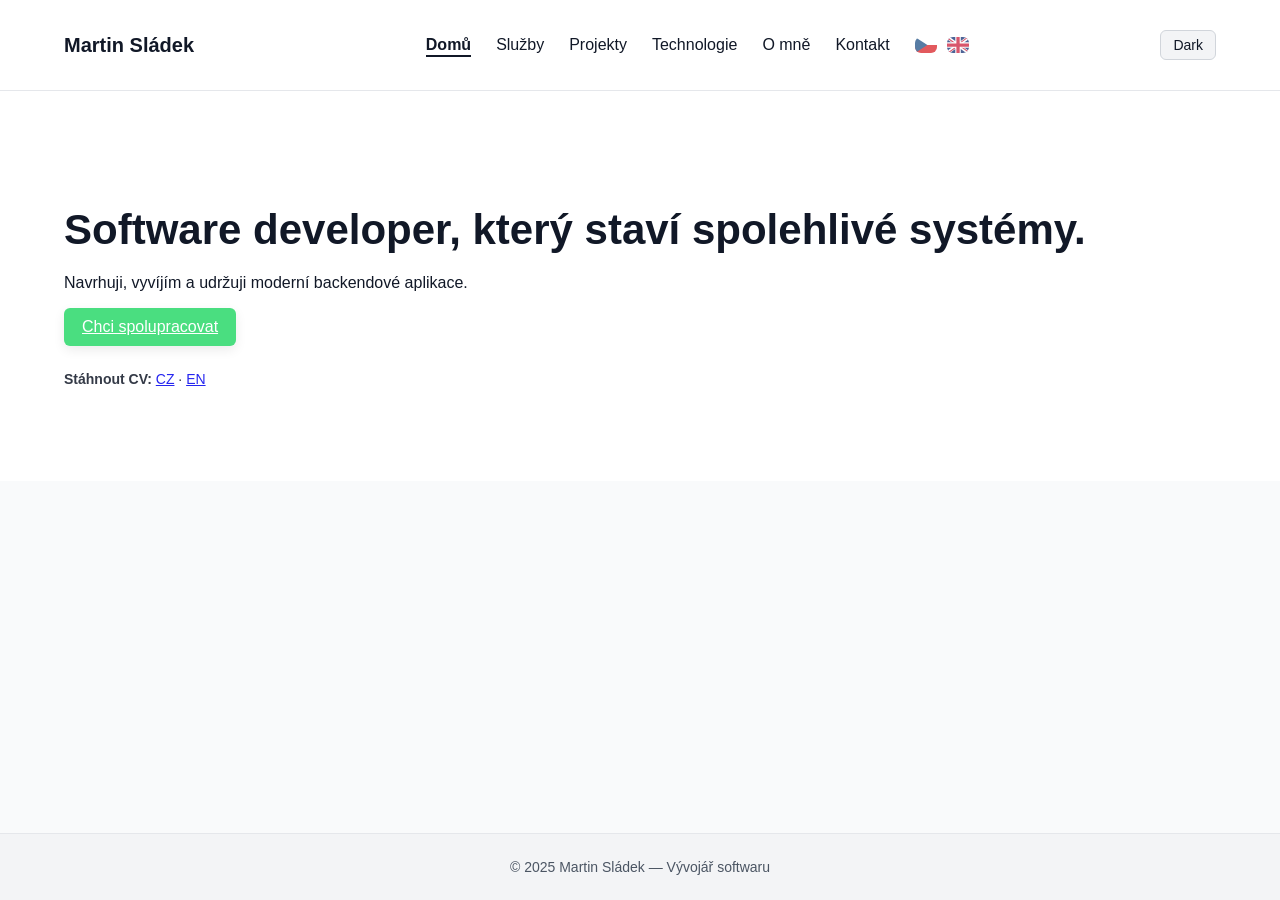
==== cz/index.html @ 25685c84 "Web Home Page - initial commit" ====
<!DOCTYPE html>
<html lang="cs">
<head>
    <meta charset="UTF-8">
    <meta name="viewport" content="width=device-width, initial-scale=1.0">
    <title>Martin Sládek — Vývojář softwaru</title>
    <link rel="stylesheet" href="/css/style.css">
</head>

<body>
<header class="header">
    <div class="container nav">
        <div class="logo">Martin Sládek</div>

        <nav>
            <ul>
                <li><a href="/cz/index.html" class="active">Domů</a></li>
                <li><a href="/cz/services.html">Služby</a></li>
                <li><a href="/cz/projects.html">Projekty</a></li>
                <li><a href="/cz/technology.html">Technologie</a></li>
                <li><a href="/cz/about.html">O mně</a></li>
                <!-- <li><a href="/cz/cv.html">CV</a></li> -->
                <li><a href="/cz/contact.html">Kontakt</a></li>

                <li class="lang-switch">
                    <a href="/cz/index.html" title="Čeština">
                        <img src="/flags/cz.svg" alt="CZ" style="width:22px; vertical-align:middle;">
                    </a>
                    <a href="/" title="English">
                        <img src="/flags/gb.svg" alt="EN" style="width:22px; vertical-align:middle;">
                    </a>
                </li>
            </ul>
        </nav>

        <button id="darkToggle" class="btn small">Dark</button>
    </div>
</header>

<section class="hero">
    <div class="container hero-inner">
        <div class="hero-text">
            <h1>Software developer, který staví spolehlivé systémy.</h1>
            <p>Navrhuji, vyvíjím a udržuji moderní backendové aplikace.</p>
            <a href="/cz/contact.html" class="btn primary">Chci spolupracovat</a>

            <p style="margin-top:25px; font-size:14px; opacity:0.85;">
                <strong>Stáhnout CV:</strong>
                <a href="/files/CV_Sladek_Martin_CZ.pdf" target="_blank">CZ</a> ·
                <a href="/files/CV_Sladek_Martin_EN.pdf" target="_blank">EN</a>
            </p>
        </div>
        <div class="hero-img">
            <img src="https://images.unsplash.com/photo-1518770660439-4636190af475?w=800" alt="">
        </div>
    </div>
</section>

<!--
<section class="services">
    <div class="container">
        <h2>Co dělám</h2>
        <div class="grid-3">
            <div class="card">
                <h3>Backend vývoj</h3>
                <p>API, databáze, integrace, čistý kód, spolehlivost.</p>
            </div>
            <div class="card">
                <h3>Architektura systémů</h3>
                <p>Návrh škálovatelných a udržitelných řešení.</p>
            </div>
            <div class="card">
                <h3>Konzultace</h3>
                <p>Technické audity, mentoring, doporučení řešení.</p>
            </div>
        </div>
    </div>
</section>

<section class="projects">
    <div class="container">
        <h2>Vybrané projekty</h2>
        <div class="grid-2">
            <div class="card">
                <h3>Projekt A</h3>
                <p>Optimalizace backendu e‑commerce platformy.</p>
            </div>
            <div class="card">
                <h3>Projekt B</h3>
                <p>Návrh architektury real‑time analytického systému.</p>
            </div>
        </div>
    </div>
</section>

<section class="cta">
    <div class="container">
        <h2>Pojďme spolupracovat</h2>
        <p>Máte projekt, který potřebuje zkušeného vývojáře?</p>
        <a href="/cz/contact.html" class="btn primary">Kontaktujte mě</a>
    </div>
</section>
-->

<footer class="footer">
    <div class="container">
        © 2025 Martin Sládek — Vývojář softwaru
    </div>
</footer>

<script src="/js/script.js"></script>
</body>
</html>
---- css/style.css ----
body {
    margin: 0;
    font-family: Arial, sans-serif;
    background: #F9FAFB;
    color: #111827;
}

.container {
    width: 90%;
    max-width: 1200px;
    margin: auto;
}

.header {
    background: white;
    border-bottom: 1px solid #E5E7EB;
    position: sticky;
    top: 0;
    z-index: 100;
}

.nav {
    display: flex;
    justify-content: space-between;
    align-items: center;
    padding: 20px 0;
}

.logo {
    font-weight: bold;
    font-size: 20px;
}

nav ul {
    list-style: none;
    display: flex;
    gap: 25px;
}

nav a {
    text-decoration: none;
    color: #111827;
    font-weight: 500;
}

/* CTA BUTTON */
.btn {
    padding: 10px 18px;
    border-radius: 6px;
    border: 1px solid #111827;
}

.btn.primary {
    background: #10B981;
    color: white;
    border: none;
}

.hero {
    padding: 80px 0;
    background: white;
}

.hero-inner {
    display: flex;
    align-items: center;
    gap: 40px;
}

.hero-text h1 {
    font-size: 42px;
    margin-bottom: 20px;
}

.grid-3 {
    display: grid;
    grid-template-columns: repeat(3, 1fr);
    gap: 30px;
}

.grid-2 {
    display: grid;
    grid-template-columns: repeat(2, 1fr);
    gap: 30px;
}

.card, .project {
    background: white;
    padding: 25px;
    border-radius: 8px;
    border: 1px solid #E5E7EB;
}

.about-inner {
    display: flex;
    align-items: center;
    gap: 40px;
}

.contact-form {
    display: flex;
    flex-direction: column;
    gap: 15px;
    max-width: 500px;
}

input, textarea {
    padding: 12px;
    border-radius: 6px;
    border: 1px solid #D1D5DB;
}

/*
.footer {
    text-align: center;
    padding: 20px 0;
    margin-top: 40px;
    background: #111827;
    color: white;
}
*/

/* odlehceny footer */

.footer {
    text-align: center;
    padding: 25px 0;
    margin-top: 40px;
    background: #F3F4F6;
    color: #4B5563;
    border-top: 1px solid #E5E7EB;
    font-size: 14px;
}

body.dark .footer {
    background: #1F2937;
    color: #D1D5DB;
    border-top: 1px solid #374151;
}


/* images */
img {
    max-width: 100%;
    height: auto;
    display: block;
    border-radius: 6px;
}

.project img {
    width: 100%;
    height: 200px;
    object-fit: cover;
    border-radius: 6px 6px 0 0;
}

.about-img img {
    width: 280px;
    height: 280px;
    object-fit: cover;
    border-radius: 50%;
}

.hero-img img {
    width: 100%;
    max-width: 450px;
    height: auto;
    object-fit: cover;
}

/* responsive */
@media (max-width: 900px) {
    .hero-inner,
    .about-inner,
    .contact-inner {
        flex-direction: column;
        text-align: center;
    }

    .grid-3 {
        grid-template-columns: 1fr;
    }

    .grid-2 {
        grid-template-columns: 1fr;
    }

    nav ul {
        gap: 15px;
    }

    .hero-img img {
        max-width: 300px;
    }
}

@media (max-width: 600px) {
    .nav {
        flex-direction: column;
        gap: 10px;
    }

    .logo {
        font-size: 18px;
    }

    .hero-text h1 {
        font-size: 32px;
    }

    .about-img img {
        width: 200px;
        height: 200px;
    }
}

/* dark mode */
body.dark {
    background: #111827;
    color: #F9FAFB;
}

body.dark .header {
    background: #1F2937;
    border-bottom-color: #374151;
}

body.dark .card,
body.dark .project,
body.dark .contact-form input,
body.dark .contact-form textarea {
    background: #1F2937;
    border-color: #374151;
    color: #F9FAFB;
}

body.dark .btn {
    border-color: #F9FAFB;
}

body.dark .btn.primary {
    background: #10B981;
}

/* hero dark */
body.dark .hero {
    background: #1F2937;
}

body.dark .hero-text h1,
body.dark .hero-text p {
    color: #F9FAFB;
}

/* nav dark */
body.dark nav a {
    color: #F9FAFB;
}

body.dark nav a.btn {
    border-color: #F9FAFB;
    color: #F9FAFB;
}

body.dark nav a.btn:hover {
    background: #374151;
}

/* active menu item (underline) */
nav a.active {
    color: inherit;
    font-weight: 600;
    border-bottom: 2px solid currentColor;
    padding-bottom: 2px;
}

body.dark nav a.active {
    color: #F9FAFB;
}

/* dark mode button */
.btn.small {
    padding: 6px 12px;
    font-size: 14px;
    border-radius: 6px;
}

#darkToggle {
    background: #F3F4F6;
    color: #111827;
    border: 1px solid #D1D5DB;
}

#darkToggle:hover {
    background: #E5E7EB;
}

body.dark #darkToggle {
    background: #374151;
    color: #F9FAFB;
    border: 1px solid #4B5563;
}

body.dark #darkToggle:hover {
    background: #4B5563;
}

/* card hover */
.card {
    transition: transform 0.15s ease, box-shadow 0.15s ease;
}

.card:hover {
    transform: translateY(-4px);
    box-shadow: 0 8px 20px rgba(0,0,0,0.08);
}

body.dark .card:hover {
    box-shadow: 0 8px 20px rgba(0,0,0,0.4);
}

/* CTA section */
.cta {
    text-align: center;
    padding: 80px 0;
    background: #F3F4F6;
}

body.dark .cta {
    background: #1F2937;
}

/* FINAL CTA ACTIVE FIX */
nav li a.btn.active {
    font-weight: 600 !important;
    border-bottom: none !important;
    padding-bottom: 10px !important;
    background: #E5E7EB;
    color: #111827;
    border-color: #D1D5DB;
}

body.dark nav li a.btn.active {
    font-weight: 600 !important;
    border-bottom: none !important;
    padding-bottom: 10px !important;
    background: #374151;
    color: #F9FAFB;
    border-color: #4B5563;
}

/* ZJEMNĚNÉ CTA BUTTONY – LIGHT MODE */
.btn.primary {
    background: #4ADE80; /* jemnější zelená */
    color: white;
    border: none;
    transition: background 0.25s ease, box-shadow 0.25s ease;
}

.btn.primary:hover {
    background: #22C55E; /* o chlup tmavší */
    box-shadow: 0 0 12px rgba(34, 197, 94, 0.35); /* jemný odlesk */
}

/* DARK MODE */
body.dark .btn.primary {
    background: #16A34A; /* tlumenější */
    color: white;
}

body.dark .btn.primary:hover {
    background: #22C55E;
    box-shadow: 0 0 12px rgba(34, 197, 94, 0.45);
}

/* language switch */
.lang-switch {
    display: flex;
    gap: 10px;
    align-items: center;
}

.lang-switch img {
    opacity: 0.7;
    transition: opacity 0.2s ease;
}

.lang-switch img:hover {
    opacity: 1;
}

/* sticky footer */
html, body {
    height: 100%;
}

body {
    display: flex;
    flex-direction: column;
}

footer.footer {
    margin-top: auto;
}

/* nice CTA work with me */
/* Výchozí stav – jemný stín */
.btn.primary {
    background: #4ADE80;
    color: white;
    border: none;
    transition: background 0.25s ease, box-shadow 0.25s ease, transform 0.2s ease;
    box-shadow: 0 4px 12px rgba(0,0,0,0.08);
}

/* Hover – silnější stín + lehké nadzvednutí */
.btn.primary:hover {
    background: #22C55E;
    box-shadow: 0 8px 20px rgba(0,0,0,0.15);
    transform: translateY(-3px);
}

/* DARK MODE */
body.dark .btn.primary {
    background: #16A34A;
    box-shadow: 0 4px 12px rgba(0,0,0,0.4);
}

body.dark .btn.primary:hover {
    background: #22C55E;
    box-shadow: 0 8px 20px rgba(0,0,0,0.55);
    transform: translateY(-3px);
}

.btn {
    display: inline-block;
}

.btn.primary {
    display: inline-block;
}
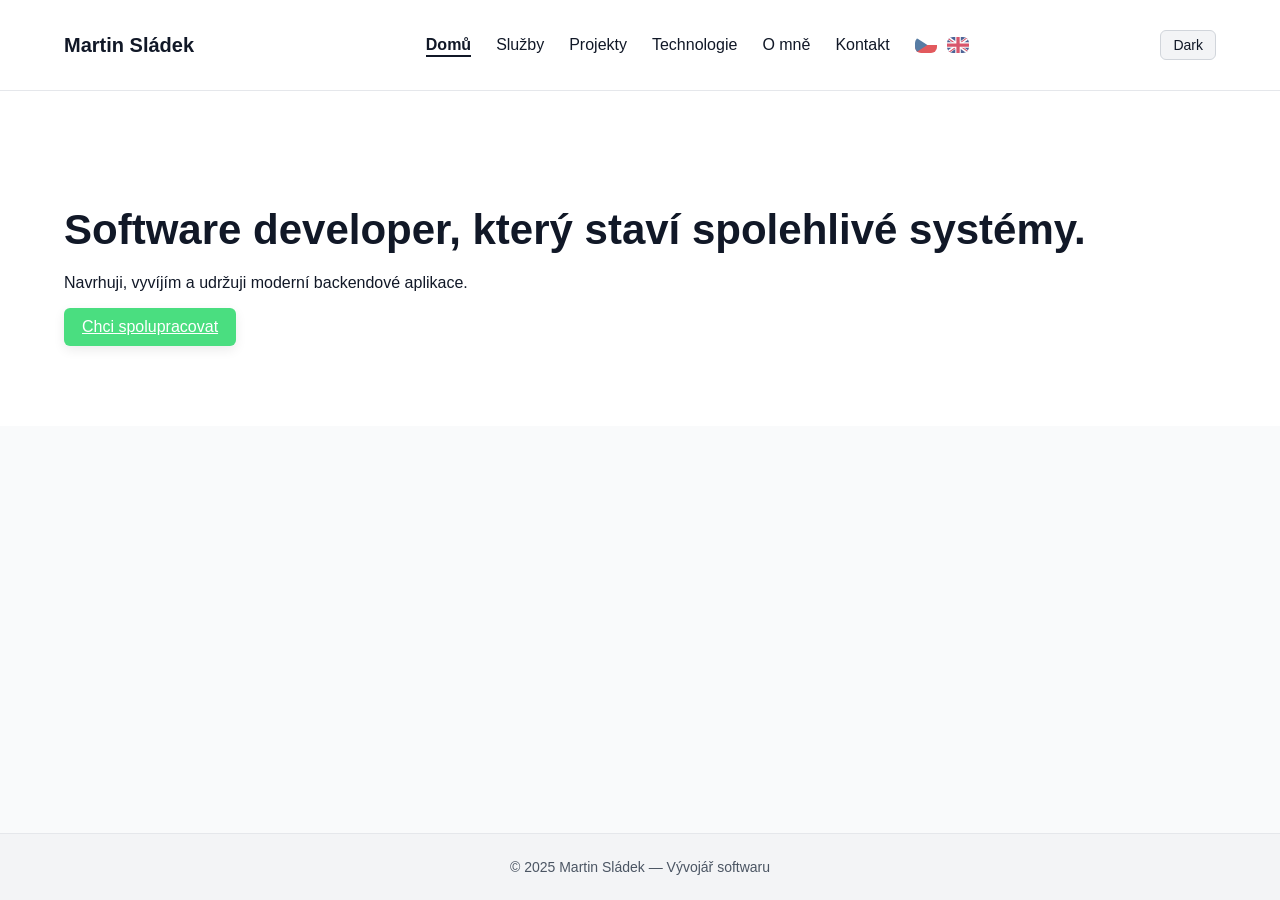
==== commit f600608e: "Comment out homepage CV download links without removing the files. Co-authored-by: Cursor <cursorage" ====
--- a/cz/index.html
+++ b/cz/index.html
@@ -44,11 +44,13 @@
             <p>Navrhuji, vyvíjím a udržuji moderní backendové aplikace.</p>
             <a href="/cz/contact.html" class="btn primary">Chci spolupracovat</a>
 
+            <!--
             <p style="margin-top:25px; font-size:14px; opacity:0.85;">
                 <strong>Stáhnout CV:</strong>
                 <a href="/files/CV_Sladek_Martin_CZ.pdf" target="_blank">CZ</a> ·
                 <a href="/files/CV_Sladek_Martin_EN.pdf" target="_blank">EN</a>
             </p>
+            -->
         </div>
         <div class="hero-img">
             <img src="https://images.unsplash.com/photo-1518770660439-4636190af475?w=800" alt="">
--- a/css/style.css
+++ b/css/style.css
@@ -102,6 +102,11 @@
     flex-direction: column;
     gap: 15px;
     max-width: 500px;
+}
+
+/* mailto/obrázek e-mailu: bez inline-block by display:block u img natáhl odkaz na celý řádek */
+.contact-info a {
+    display: inline-block;
 }
 
 input, textarea {
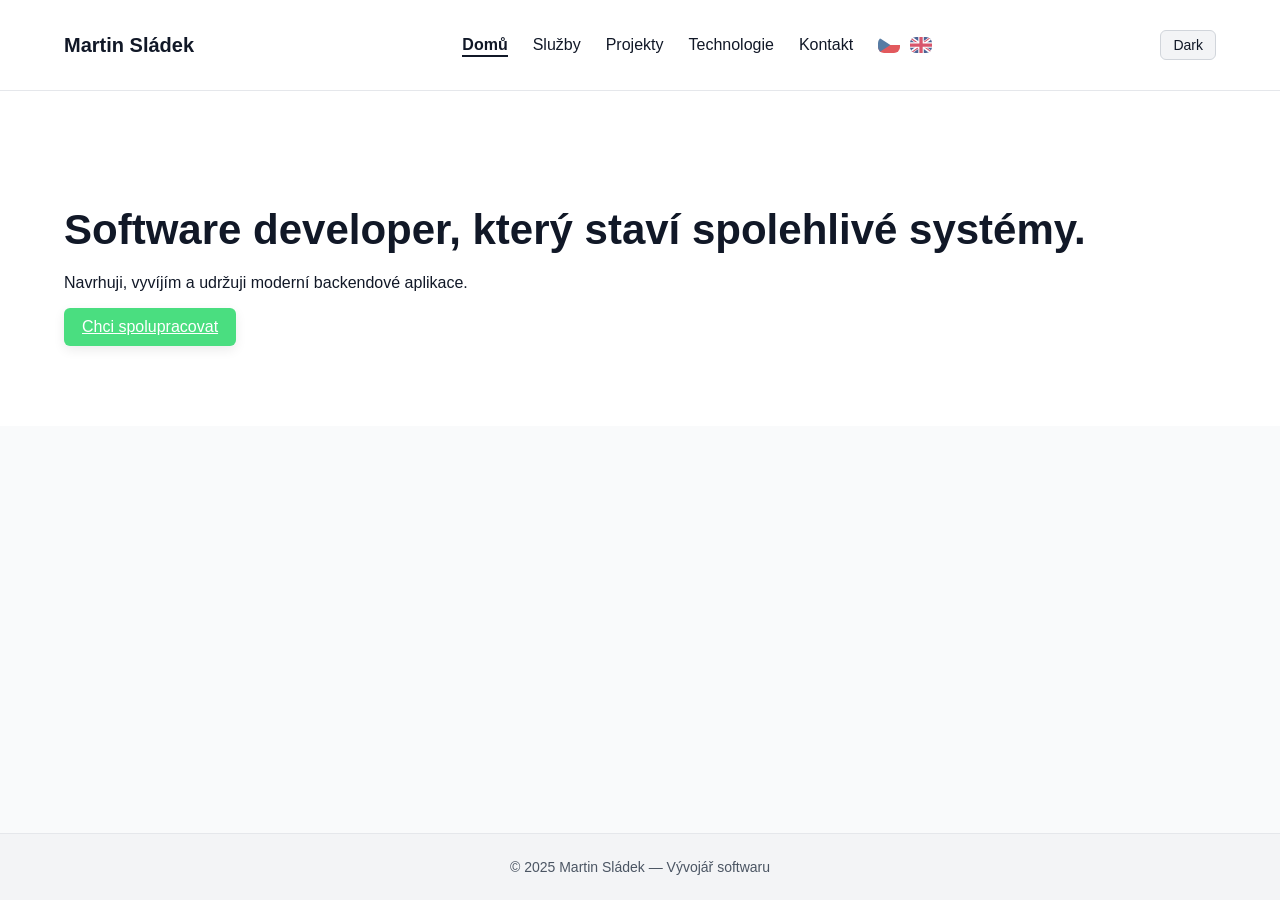
==== commit bb3e636f: "Hide About from the site nav while keeping the pages. Co-authored-by: Cursor <cursoragent@cursor.com" ====
--- a/cz/index.html
+++ b/cz/index.html
@@ -18,7 +18,7 @@
                 <li><a href="/cz/services.html">Služby</a></li>
                 <li><a href="/cz/projects.html">Projekty</a></li>
                 <li><a href="/cz/technology.html">Technologie</a></li>
-                <li><a href="/cz/about.html">O mně</a></li>
+                <!-- <li><a href="/cz/about.html">O mně</a></li> -->
                 <!-- <li><a href="/cz/cv.html">CV</a></li> -->
                 <li><a href="/cz/contact.html">Kontakt</a></li>
 
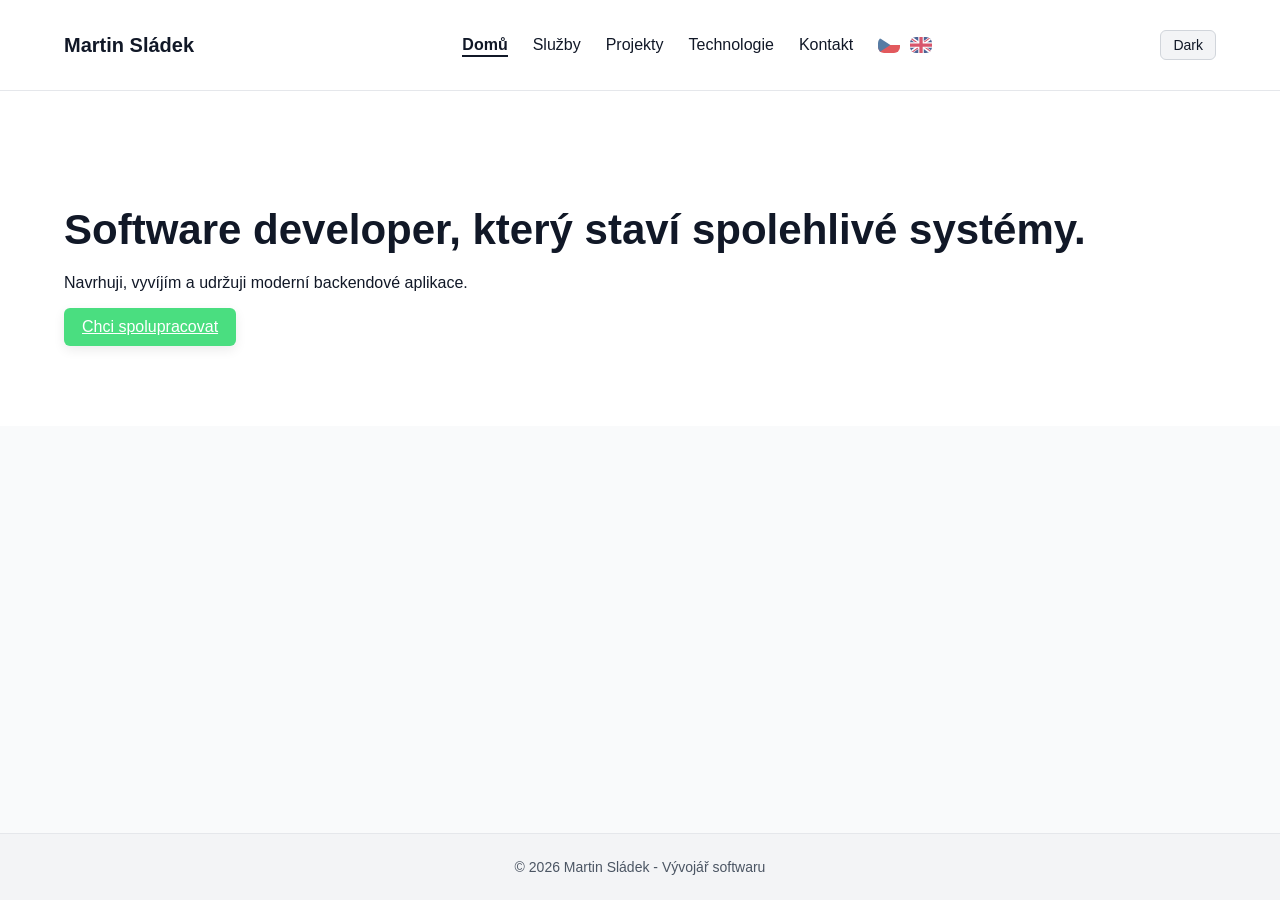
==== commit 9eb9384b: "Update footer year, lift the home hero on hover, and add an AI technology tile. Co-authored-by: Curs" ====
--- a/cz/index.html
+++ b/cz/index.html
@@ -4,7 +4,7 @@
     <meta charset="UTF-8">
     <meta name="viewport" content="width=device-width, initial-scale=1.0">
     <title>Martin Sládek — Vývojář softwaru</title>
-    <link rel="stylesheet" href="/css/style.css">
+    <link rel="stylesheet" href="/css/style.css?v=2026-08-23b">
 </head>
 
 <body>
@@ -106,7 +106,7 @@
 
 <footer class="footer">
     <div class="container">
-        © 2025 Martin Sládek — Vývojář softwaru
+        © 2026 Martin Sládek - Vývojář softwaru
     </div>
 </footer>
 
--- a/css/style.css
+++ b/css/style.css
@@ -171,6 +171,16 @@
     max-width: 450px;
     height: auto;
     object-fit: cover;
+    transition: transform 0.15s ease, box-shadow 0.15s ease;
+}
+
+section.hero .hero-img:hover img {
+    transform: translateY(-4px);
+    box-shadow: 0 8px 20px rgba(0,0,0,0.15);
+}
+
+body.dark section.hero .hero-img:hover img {
+    box-shadow: 0 8px 20px rgba(0,0,0,0.55);
 }
 
 /* responsive */
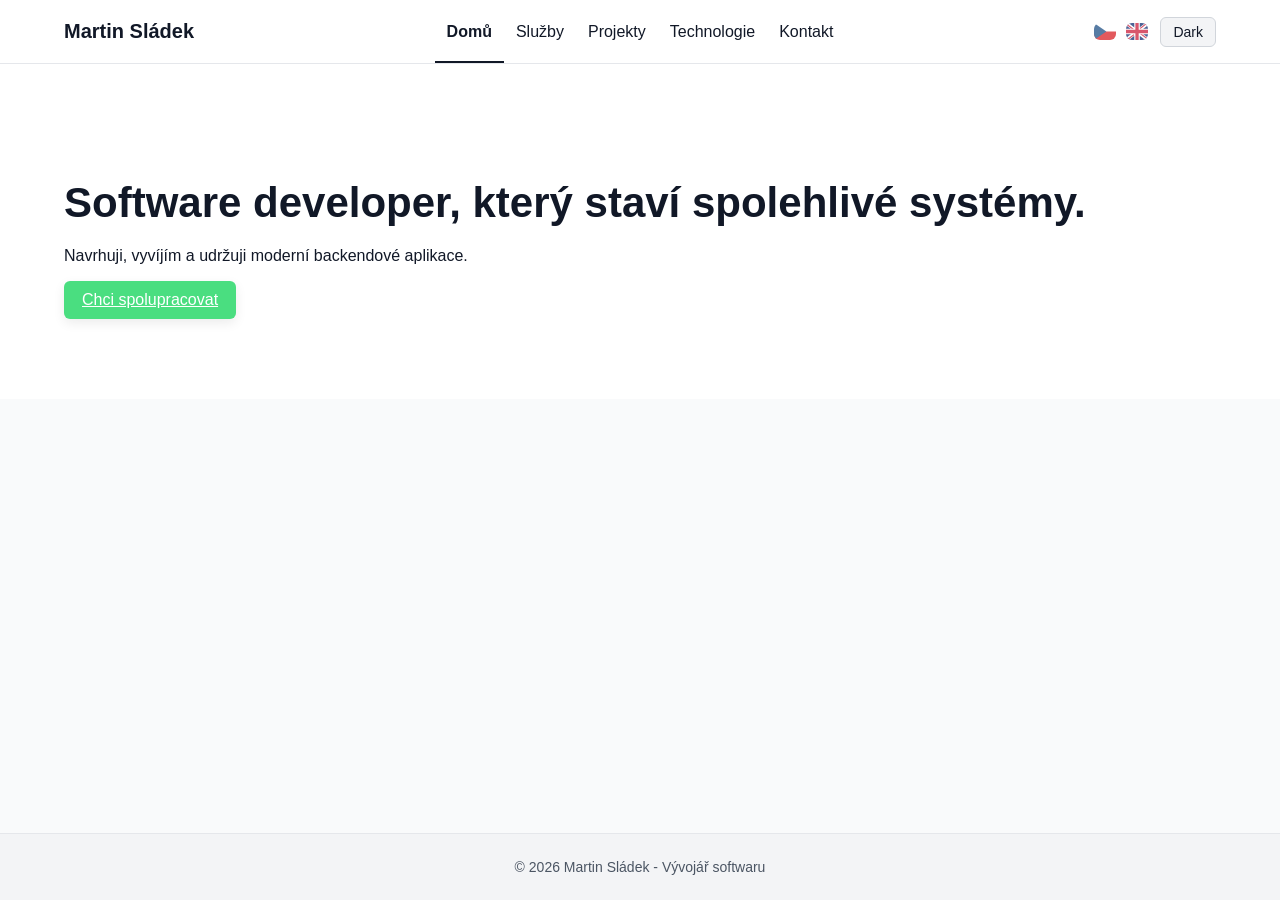
==== commit adf96ad0: "Enlarge header nav hit targets, center the desktop menu, and make the mobile menu a single swipeable" ====
--- a/cz/index.html
+++ b/cz/index.html
@@ -4,7 +4,7 @@
     <meta charset="UTF-8">
     <meta name="viewport" content="width=device-width, initial-scale=1.0">
     <title>Martin Sládek — Vývojář softwaru</title>
-    <link rel="stylesheet" href="/css/style.css?v=2026-08-23b">
+    <link rel="stylesheet" href="/css/style.css?v=2026-08-25c">
 </head>
 
 <body>
@@ -22,18 +22,21 @@
                 <!-- <li><a href="/cz/cv.html">CV</a></li> -->
                 <li><a href="/cz/contact.html">Kontakt</a></li>
 
-                <li class="lang-switch">
-                    <a href="/cz/index.html" title="Čeština">
-                        <img src="/flags/cz.svg" alt="CZ" style="width:22px; vertical-align:middle;">
-                    </a>
-                    <a href="/" title="English">
-                        <img src="/flags/gb.svg" alt="EN" style="width:22px; vertical-align:middle;">
-                    </a>
-                </li>
             </ul>
         </nav>
 
+        <div class="header-tools">
+        <div class="lang-switch">
+            <a href="/cz/index.html" title="Čeština">
+                <img src="/flags/cz.svg" alt="CZ" style="width:22px; vertical-align:middle;">
+            </a>
+            <a href="/" title="English">
+                <img src="/flags/gb.svg" alt="EN" style="width:22px; vertical-align:middle;">
+            </a>
+        </div>
+
         <button id="darkToggle" class="btn small">Dark</button>
+        </div>
     </div>
 </header>
 
--- a/css/style.css
+++ b/css/style.css
@@ -21,26 +21,62 @@
 
 .nav {
     display: flex;
-    justify-content: space-between;
-    align-items: center;
-    padding: 20px 0;
+    align-items: stretch;
+    padding: 0;
 }
 
 .logo {
     font-weight: bold;
     font-size: 20px;
+    display: flex;
+    align-items: center;
+    padding: 20px 0;
+    flex: 1 1 0;
+    min-width: 0;
+}
+
+nav {
+    display: flex;
+    align-items: stretch;
 }
 
 nav ul {
     list-style: none;
     display: flex;
-    gap: 25px;
+    align-items: stretch;
+    gap: 0;
+    margin: 0;
+    padding: 0;
+}
+
+nav li:not(.lang-switch) {
+    display: flex;
+}
+
+nav li:not(.lang-switch) > a {
+    display: flex;
+    align-items: center;
+    padding: 20px 12px;
+    box-sizing: border-box;
 }
 
 nav a {
     text-decoration: none;
     color: #111827;
     font-weight: 500;
+}
+
+#darkToggle {
+    align-self: center;
+    margin: 12px 0;
+}
+
+.header-tools {
+    display: flex;
+    align-items: center;
+    justify-content: flex-end;
+    flex: 1 1 0;
+    min-width: 0;
 }
 
 /* CTA BUTTON */
@@ -200,8 +236,20 @@
         grid-template-columns: 1fr;
     }
 
+    nav {
+        min-width: 0;
+        overflow-x: auto;
+        -webkit-overflow-scrolling: touch;
+    }
+
     nav ul {
-        gap: 15px;
+        flex-wrap: nowrap;
+    }
+
+    nav li:not(.lang-switch) > a {
+        padding: 20px 8px;
+        white-space: nowrap;
+        flex-shrink: 0;
     }
 
     .hero-img img {
@@ -211,12 +259,52 @@
 
 @media (max-width: 600px) {
     .nav {
-        flex-direction: column;
-        gap: 10px;
+        display: grid;
+        grid-template-columns: 1fr auto;
+        column-gap: 10px;
+        align-items: stretch;
     }
 
     .logo {
+        grid-column: 1;
+        grid-row: 1;
         font-size: 18px;
+        padding: 12px 0;
+        flex: unset;
+    }
+
+    .header-tools {
+        grid-column: 2;
+        grid-row: 1;
+        flex: unset;
+    }
+
+    .lang-switch {
+        padding: 0 4px;
+    }
+
+    #darkToggle {
+        margin: 10px 0;
+    }
+
+    nav {
+        grid-column: 1 / -1;
+        grid-row: 2;
+        min-width: 0;
+        overflow-x: auto;
+        -webkit-overflow-scrolling: touch;
+        overscroll-behavior-x: contain;
+    }
+
+    nav ul {
+        flex-wrap: nowrap;
+        width: max-content;
+    }
+
+    nav li:not(.lang-switch) > a {
+        padding: 12px 16px;
+        white-space: nowrap;
+        flex-shrink: 0;
     }
 
     .hero-text h1 {
@@ -281,12 +369,14 @@
     background: #374151;
 }
 
-/* active menu item (underline) */
+/* active menu item: bold + underline (underline stays — bold alone is weak on phones) */
 nav a.active {
     color: inherit;
-    font-weight: 600;
-    border-bottom: 2px solid currentColor;
-    padding-bottom: 2px;
+    font-weight: 700;
+}
+
+nav li:not(.lang-switch) > a.active {
+    box-shadow: inset 0 -2px 0 currentColor;
 }
 
 body.dark nav a.active {
@@ -393,6 +483,7 @@
     display: flex;
     gap: 10px;
     align-items: center;
+    padding: 0 12px 0 8px;
 }
 
 .lang-switch img {
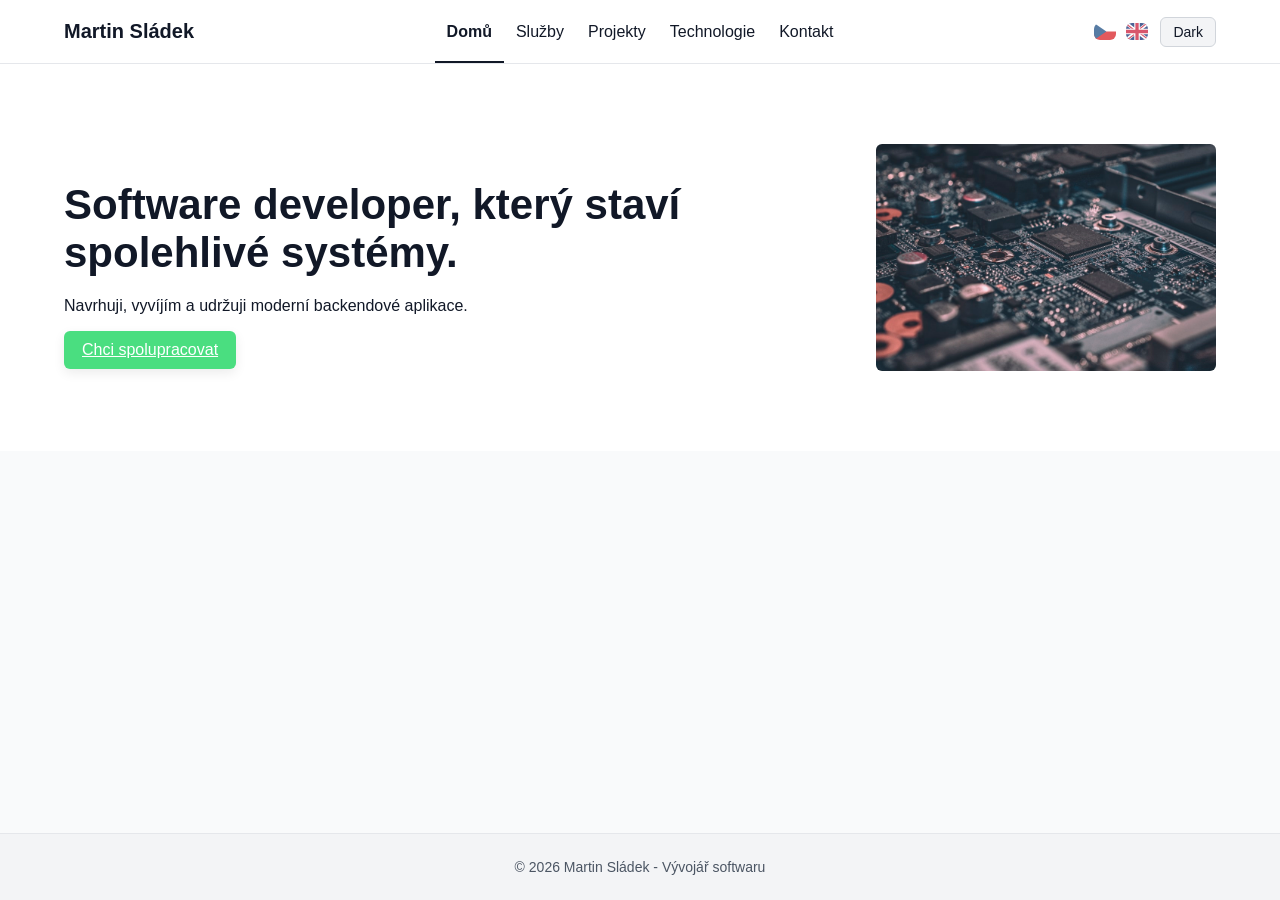
==== commit da90449d: "Serve resized home and project photos from this site so pages do not wait on Unsplash." ====
--- a/cz/index.html
+++ b/cz/index.html
@@ -4,7 +4,7 @@
     <meta charset="UTF-8">
     <meta name="viewport" content="width=device-width, initial-scale=1.0">
     <title>Martin Sládek — Vývojář softwaru</title>
-    <link rel="stylesheet" href="/css/style.css?v=2026-08-25c">
+    <link rel="stylesheet" href="/css/style.css?v=2026-08-26">
 </head>
 
 <body>
@@ -56,7 +56,7 @@
             -->
         </div>
         <div class="hero-img">
-            <img src="https://images.unsplash.com/photo-1518770660439-4636190af475?w=800" alt="">
+            <img src="/images/hero-circuit.jpg" alt="">
         </div>
     </div>
 </section>
--- a/css/style.css
+++ b/css/style.css
@@ -143,6 +143,10 @@
 /* mailto/obrázek e-mailu: bez inline-block by display:block u img natáhl odkaz na celý řádek */
 .contact-info a {
     display: inline-block;
+}
+
+.contact-info a img {
+    border-radius: 0;
 }
 
 input, textarea {
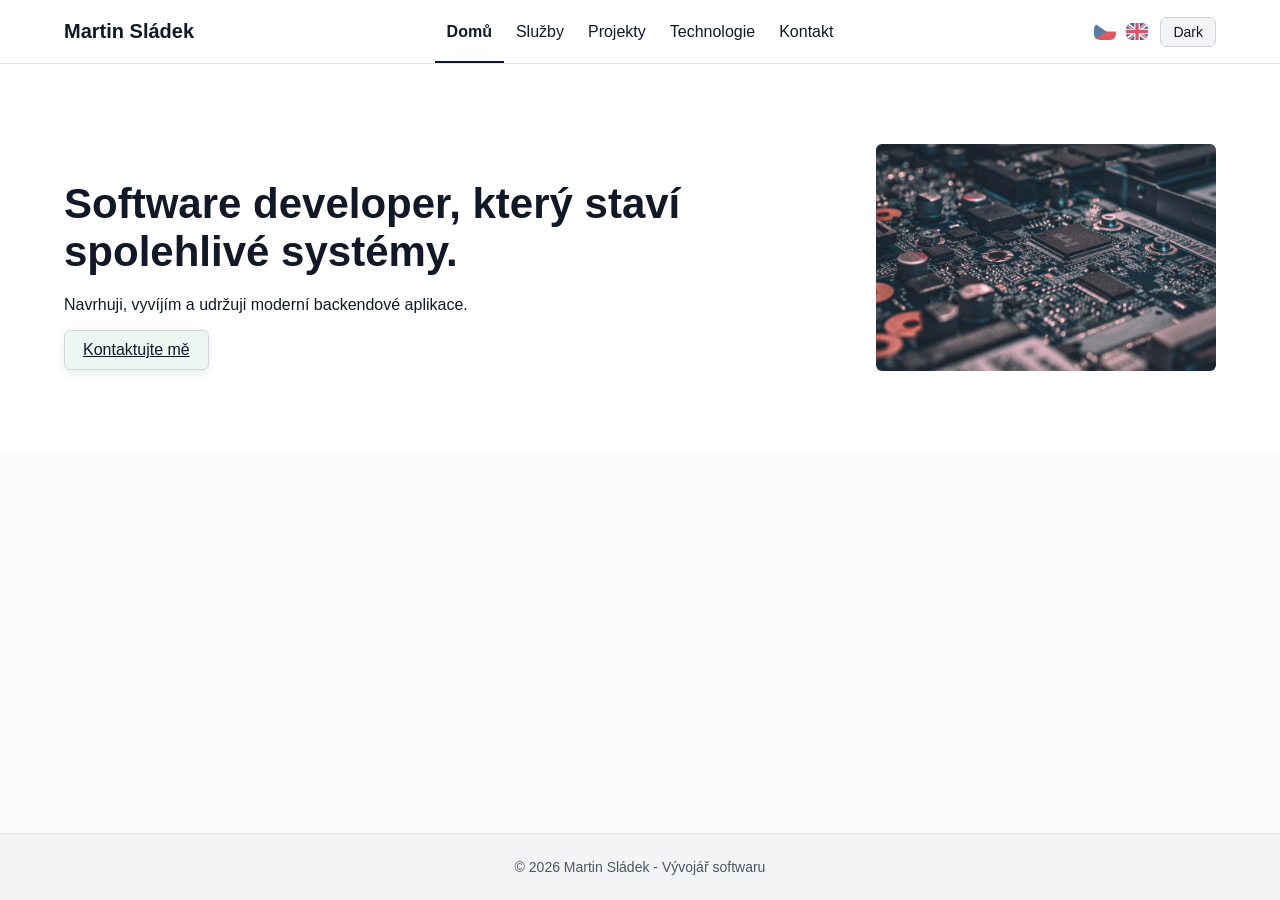
==== commit 34d526c2: "Rename the home CTA to Contact me and restyle it as a light mint button with hover lift." ====
--- a/cz/index.html
+++ b/cz/index.html
@@ -4,7 +4,7 @@
     <meta charset="UTF-8">
     <meta name="viewport" content="width=device-width, initial-scale=1.0">
     <title>Martin Sládek — Vývojář softwaru</title>
-    <link rel="stylesheet" href="/css/style.css?v=2026-08-26">
+    <link rel="stylesheet" href="/css/style.css?v=2026-10-26">
 </head>
 
 <body>
@@ -45,7 +45,7 @@
         <div class="hero-text">
             <h1>Software developer, který staví spolehlivé systémy.</h1>
             <p>Navrhuji, vyvíjím a udržuji moderní backendové aplikace.</p>
-            <a href="/cz/contact.html" class="btn primary">Chci spolupracovat</a>
+            <a href="/cz/contact.html" class="btn primary">Kontaktujte mě</a>
 
             <!--
             <p style="margin-top:25px; font-size:14px; opacity:0.85;">
--- a/css/style.css
+++ b/css/style.css
@@ -81,15 +81,25 @@
 
 /* CTA BUTTON */
 .btn {
+    display: inline-block;
     padding: 10px 18px;
     border-radius: 6px;
     border: 1px solid #111827;
 }
 
 .btn.primary {
-    background: #10B981;
-    color: white;
-    border: none;
+    background: #EEF6F2; /* světlá, jemně mint — jako Dark, o chlup veselejší */
+    color: #111827;
+    border: 1px solid #D1D5DB;
+    box-shadow: 0 4px 12px rgba(0, 0, 0, 0.08);
+    transition: background 0.25s ease, box-shadow 0.25s ease, transform 0.2s ease;
+}
+
+.btn.primary:hover {
+    background: #E2EEE8;
+    border-color: #C5D4CC;
+    box-shadow: 0 8px 20px rgba(0, 0, 0, 0.15);
+    transform: translateY(-3px);
 }
 
 .hero {
@@ -346,7 +356,17 @@
 }
 
 body.dark .btn.primary {
-    background: #10B981;
+    background: #374151;
+    color: #F9FAFB;
+    border-color: #4B5563;
+    box-shadow: 0 4px 12px rgba(0, 0, 0, 0.4);
+}
+
+body.dark .btn.primary:hover {
+    background: #4B5563;
+    border-color: #6B7280;
+    box-shadow: 0 8px 20px rgba(0, 0, 0, 0.55);
+    transform: translateY(-3px);
 }
 
 /* hero dark */
@@ -458,30 +478,6 @@
     border-color: #4B5563;
 }
 
-/* ZJEMNĚNÉ CTA BUTTONY – LIGHT MODE */
-.btn.primary {
-    background: #4ADE80; /* jemnější zelená */
-    color: white;
-    border: none;
-    transition: background 0.25s ease, box-shadow 0.25s ease;
-}
-
-.btn.primary:hover {
-    background: #22C55E; /* o chlup tmavší */
-    box-shadow: 0 0 12px rgba(34, 197, 94, 0.35); /* jemný odlesk */
-}
-
-/* DARK MODE */
-body.dark .btn.primary {
-    background: #16A34A; /* tlumenější */
-    color: white;
-}
-
-body.dark .btn.primary:hover {
-    background: #22C55E;
-    box-shadow: 0 0 12px rgba(34, 197, 94, 0.45);
-}
-
 /* language switch */
 .lang-switch {
     display: flex;
@@ -513,39 +509,3 @@
     margin-top: auto;
 }
 
-/* nice CTA work with me */
-/* Výchozí stav – jemný stín */
-.btn.primary {
-    background: #4ADE80;
-    color: white;
-    border: none;
-    transition: background 0.25s ease, box-shadow 0.25s ease, transform 0.2s ease;
-    box-shadow: 0 4px 12px rgba(0,0,0,0.08);
-}
-
-/* Hover – silnější stín + lehké nadzvednutí */
-.btn.primary:hover {
-    background: #22C55E;
-    box-shadow: 0 8px 20px rgba(0,0,0,0.15);
-    transform: translateY(-3px);
-}
-
-/* DARK MODE */
-body.dark .btn.primary {
-    background: #16A34A;
-    box-shadow: 0 4px 12px rgba(0,0,0,0.4);
-}
-
-body.dark .btn.primary:hover {
-    background: #22C55E;
-    box-shadow: 0 8px 20px rgba(0,0,0,0.55);
-    transform: translateY(-3px);
-}
-
-.btn {
-    display: inline-block;
-}
-
-.btn.primary {
-    display: inline-block;
-}
